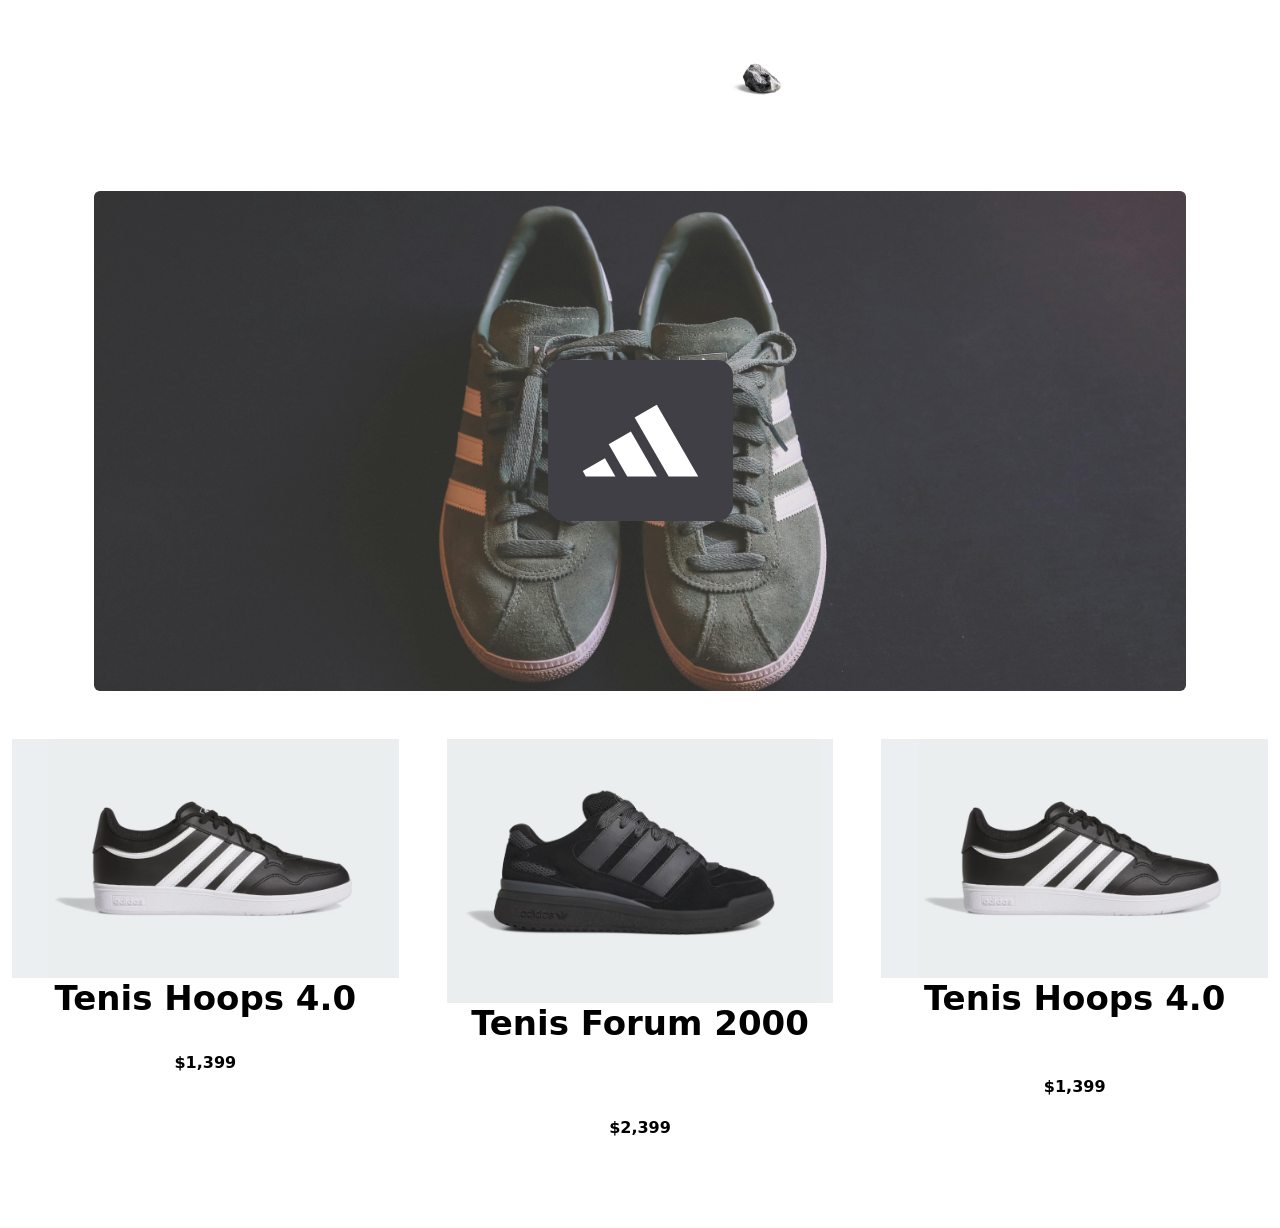
==== index.html @ 2084ffaa "Rename adidas.html to index.html" ====
<!DOCTYPE html>
<html data-bs-theme="light" lang="en">

<head>
    <meta charset="utf-8">
    <meta name="viewport" content="width=device-width, initial-scale=1.0, shrink-to-fit=no">
    <title>pyf goat</title>
    <link rel="stylesheet" href="assets/bootstrap/css/bootstrap.min.css">
    <link rel="stylesheet" href="https://fonts.googleapis.com/css?family=Abhaya+Libre&amp;display=swap">
    <link rel="stylesheet" href="assets/css/Footer-Basic-icons.css">
    <link rel="stylesheet" href="assets/css/styles.css">
</head>

<body>
    <section class="text-white py-4 py-xl-5">
        <div class="container">
            <h1 style="color: #ffffff;">ghvghyvgybhubhubhggdfghyyk<a class="btn btn-primary" role="button" style="background: rgba(13,110,253,0);border-style: none;" href="index-1-1.html"><img class="img-fluid" src="assets/img/piedra.avif" width="61" height="49"></a></h1>
        </div>
        <nav class="navbar navbar-expand-md bg-body" style="text-align: center;">
            <div class="container-fluid">
                <div class="container" style="margin: -335px;">
                    <h1>Heading</h1>
                </div><a class="navbar-brand" href="#" style="text-align: center;"></a><button class="navbar-toggler" data-bs-toggle="collapse"><span class="visually-hidden">Toggle navigation</span><span class="navbar-toggler-icon"></span></button>
            </div>
        </nav>
        <div class="container">
            <section class="text-white py-4 py-xl-5">
                <div class="container">
                    <div class="border rounded border-0 d-flex flex-column justify-content-center align-items-center p-4 py-5" style="background: url(&quot;assets/img/pexels-mnzoutfits-1619652.jpg&quot;) center / cover repeat;height: 500px;">
                        <div class="row" style="background: #403f45;border-radius: 16px;border: 19.4px solid rgb(64,63,69);">
                            <div class="col-md-10 col-xl-8 text-center d-flex d-sm-flex d-md-flex justify-content-center align-items-center mx-auto justify-content-md-start align-items-md-center justify-content-xl-center">
                                <div><svg xmlns="http://www.w3.org/2000/svg" width="1em" height="1em" viewBox="0 0 24 24" fill="none" style="font-size: 123px;">
                                        <path d="M1.3294 19L0.731323 17.9641L5.06145 15.4641L7.1029 19H1.3294Z" fill="currentColor"></path>
                                        <path d="M15.1858 19H9.4123L5.7935 12.7321L10.1236 10.2321L15.1858 19Z" fill="currentColor"></path>
                                        <path d="M23.2687 19H17.4952L10.8557 7.5L15.1858 5L23.2687 19Z" fill="currentColor"></path>
                                    </svg></div>
                            </div>
                        </div>
                    </div>
                </div>
            </section>
        </div>
        <div class="row">
            <div class="col">
                <div class="container" id="hoops">
                    <h1 class="text-center" style="font-size: 34px;"><img class="img-fluid" src="assets/img/Captura%20de%20pantalla%202025-11-19%20083840.png"><br><strong><span style="color: rgb(0, 0, 0);">Tenis Hoops 4.0</span></strong></h1>
                    <p style="color: rgb(0,0,0);text-align: center;"><br><strong>$1,399</strong><br><br><br></p>
                </div>
            </div>
            <div class="col">
                <div class="container" id="hoops-1">
                    <h1 class="text-center" style="font-size: 34px;text-align: center;"><img class="img-fluid" src="assets/img/Captura%20de%20pantalla%202025-11-19%20085407.png"><br><strong><span style="color: rgb(0, 0, 0);">Tenis Forum 2000</span></strong><br><br></h1>
                    <p style="text-align: center;"><br><strong><span style="color: rgb(0, 0, 0);">$2,399</span></strong><br><br></p>
                </div>
            </div>
            <div class="col">
                <div class="container" id="hoops-2">
                    <h1 class="text-center" style="font-size: 34px;"><img class="img-fluid" src="assets/img/Captura%20de%20pantalla%202025-11-19%20083840.png"><br><strong><span style="color: rgb(0, 0, 0);">Tenis Hoops 4.0</span></strong></h1>
                    <p style="text-align: center;"><br><br><strong><span style="color: rgb(0, 0, 0);">$1,399</span></strong><br><br><br></p>
                </div>
            </div>
        </div>
    </section>
    <script src="assets/bootstrap/js/bootstrap.min.js"></script>
</body>

</html>
---- assets/css/Footer-Basic-icons.css ----
.bs-icon {
  --bs-icon-size: .75rem;
  display: flex;
  flex-shrink: 0;
  justify-content: center;
  align-items: center;
  font-size: var(--bs-icon-size);
  width: calc(var(--bs-icon-size) * 2);
  height: calc(var(--bs-icon-size) * 2);
  color: var(--bs-primary);
}

.bs-icon-xs {
  --bs-icon-size: 1rem;
  width: calc(var(--bs-icon-size) * 1.5);
  height: calc(var(--bs-icon-size) * 1.5);
}

.bs-icon-sm {
  --bs-icon-size: 1rem;
}

.bs-icon-md {
  --bs-icon-size: 1.5rem;
}

.bs-icon-lg {
  --bs-icon-size: 2rem;
}

.bs-icon-xl {
  --bs-icon-size: 2.5rem;
}

.bs-icon.bs-icon-primary {
  color: var(--bs-white);
  background: var(--bs-primary);
}

.bs-icon.bs-icon-primary-light {
  color: var(--bs-primary);
  background: rgba(var(--bs-primary-rgb), .2);
}

.bs-icon.bs-icon-semi-white {
  color: var(--bs-primary);
  background: rgba(255, 255, 255, .5);
}

.bs-icon.bs-icon-rounded {
  border-radius: .5rem;
}

.bs-icon.bs-icon-circle {
  border-radius: 50%;
}
---- assets/css/styles.css ----
.gansillos:hover {
  transform: scale(1.05);
}

.gansillos {
  transition: transform 0.5s ease;
}

.tenis:hover {
  filter: contrast;
}

#hoops:hover {
  transform: scale(1.05);
}

#hoops {
  transition: transform 0.8s ease;
}

#hoops-1:hover {
  transition: transform 0.8s ease;
}

div {
}

#hoops-1:hover {
  transform: scale(1.05);
}

#hoops-1 {
  transition: transform 0.8s ease;
}

#hoops-2:hover {
  transform: scale(1.05);
}

#hoops-2 {
  transition: transform 0.8s ease;
}

#ten1:hover {
  transform: scale(1.05);
}

#ten1 {
  transition: transform 0.8s ease;
}

div {
}

#ten2:hover {
  transform: scale(1.05);
}

#ten2 {
  transition: transform 0.8s ease;
}

#ten-3:hover {
  transform: scale(1.05);
}

#ten-3 {
  transition: transform 0.8s ease;
}
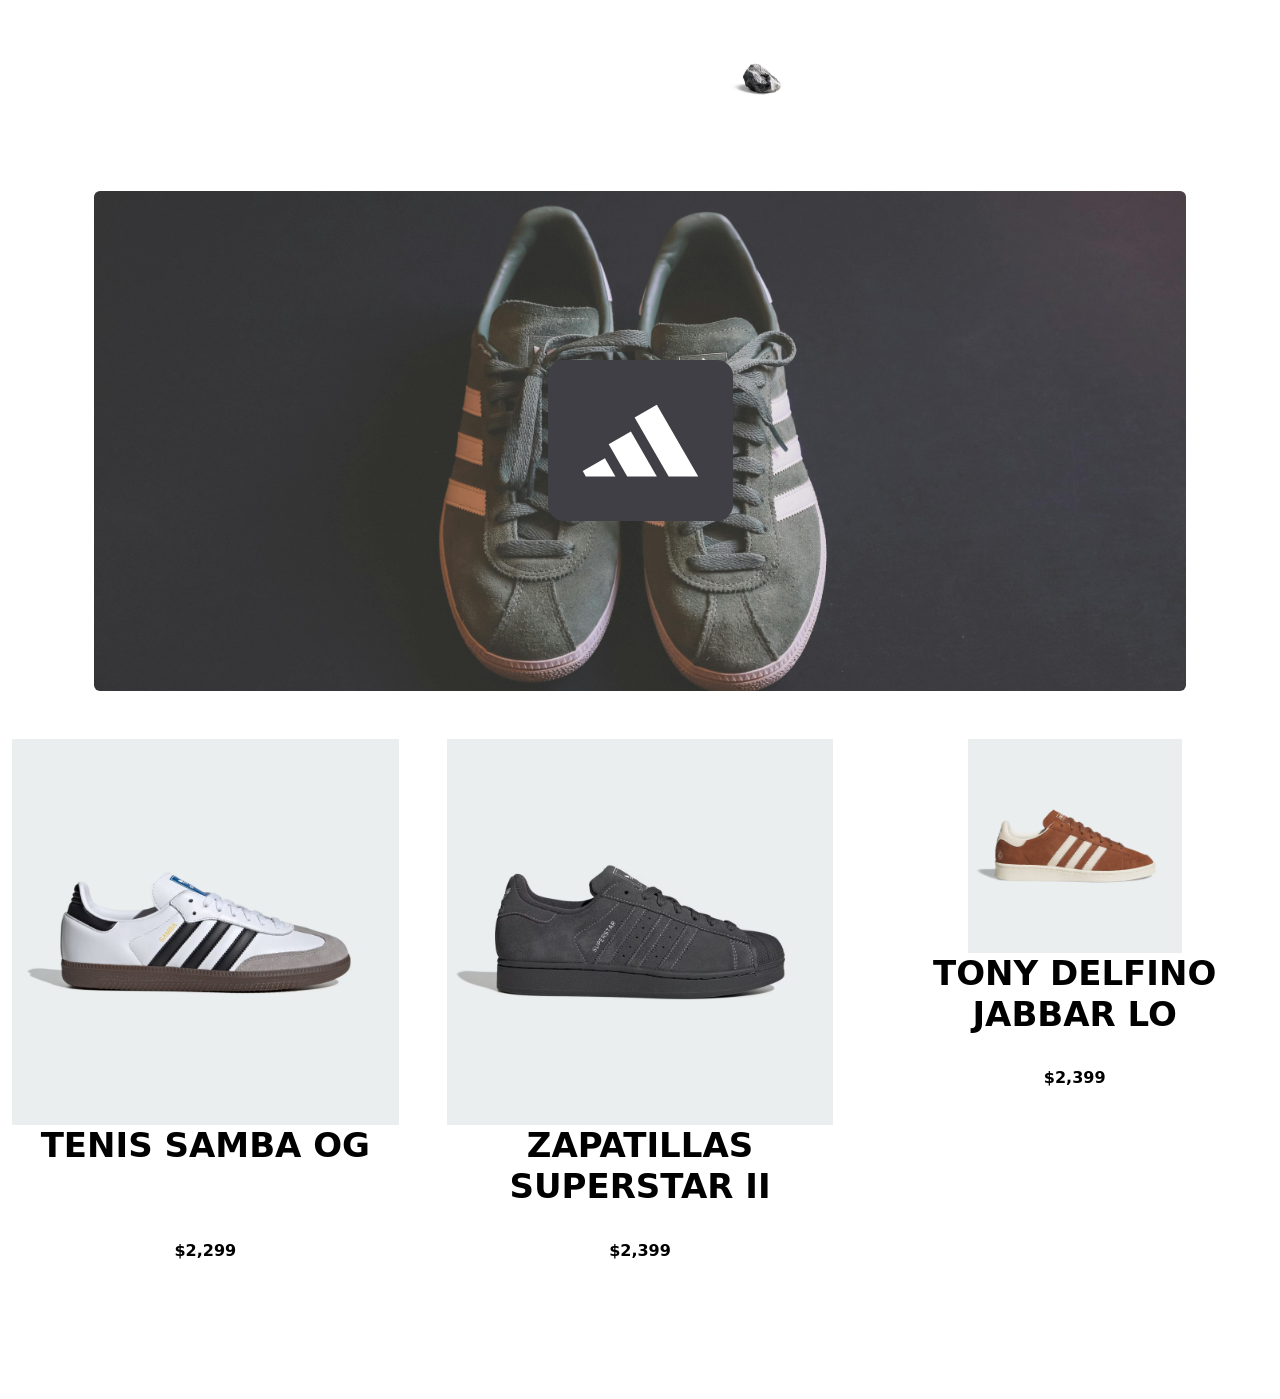
==== commit 95af7dfe: "Add files via upload" ====
--- a/index.html
+++ b/index.html
@@ -43,20 +43,20 @@
         <div class="row">
             <div class="col">
                 <div class="container" id="hoops">
-                    <h1 class="text-center" style="font-size: 34px;"><img class="img-fluid" src="assets/img/Captura%20de%20pantalla%202025-11-19%20083840.png"><br><strong><span style="color: rgb(0, 0, 0);">Tenis Hoops 4.0</span></strong></h1>
-                    <p style="color: rgb(0,0,0);text-align: center;"><br><strong>$1,399</strong><br><br><br></p>
+                    <h1 class="text-center" style="font-size: 34px;"><img class="img-fluid" src="assets/img/Tenis_Samba_OG_Blanco_B75806_01_00_standard.avif"><br><strong><span style="color: rgb(0, 0, 0);">TENIS SAMBA&nbsp;OG</span></strong><br><br></h1>
+                    <p style="color: rgb(0,0,0);text-align: center;"><br><strong>$2,299</strong><br><br><br><br></p>
                 </div>
             </div>
             <div class="col">
                 <div class="container" id="hoops-1">
-                    <h1 class="text-center" style="font-size: 34px;text-align: center;"><img class="img-fluid" src="assets/img/Captura%20de%20pantalla%202025-11-19%20085407.png"><br><strong><span style="color: rgb(0, 0, 0);">Tenis Forum 2000</span></strong><br><br></h1>
+                    <h1 class="text-center" style="font-size: 34px;text-align: center;"><img class="img-fluid" src="assets/img/ZAPATILLAS_SUPERSTAR_II_Gris_KI8492_01_00_standard.avif"><br><strong><span style="color: rgb(0, 0, 0);">ZAPATILLAS SUPERSTAR II</span></strong></h1>
                     <p style="text-align: center;"><br><strong><span style="color: rgb(0, 0, 0);">$2,399</span></strong><br><br></p>
                 </div>
             </div>
             <div class="col">
                 <div class="container" id="hoops-2">
-                    <h1 class="text-center" style="font-size: 34px;"><img class="img-fluid" src="assets/img/Captura%20de%20pantalla%202025-11-19%20083840.png"><br><strong><span style="color: rgb(0, 0, 0);">Tenis Hoops 4.0</span></strong></h1>
-                    <p style="text-align: center;"><br><br><strong><span style="color: rgb(0, 0, 0);">$1,399</span></strong><br><br><br></p>
+                    <h1 class="text-center" style="font-size: 34px;"><img class="img-fluid" src="assets/img/TONY_DELFINO_JABBAR_LO_Cafe_HQ7359_01_00_standard.avif" width="214" height="132"><br><strong><span style="color: rgb(0, 0, 0);">TONY DELFINO JABBAR LO</span></strong></h1>
+                    <p style="text-align: center;"><br><strong><span style="color: rgb(0, 0, 0);">$2,399</span></strong><br><br><br></p>
                 </div>
             </div>
         </div>
@@ -64,4 +64,4 @@
     <script src="assets/bootstrap/js/bootstrap.min.js"></script>
 </body>
 
-</html>
+</html>
